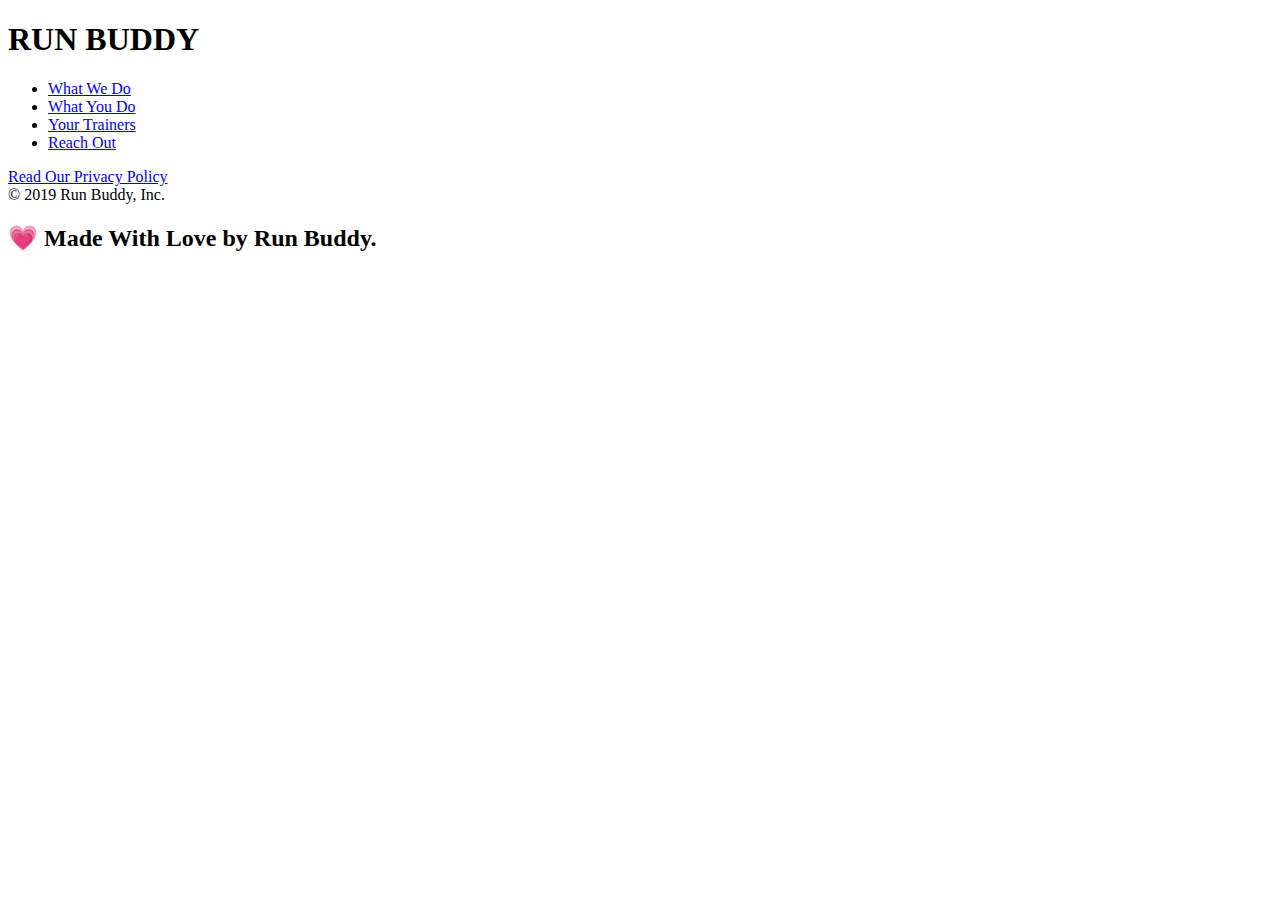
==== privacy-policy.html @ 0b8c3d54 "privacy" ====
<!DOCTYPE html>
<html lang="en">
<head>
    <meta charset="UTF-8" />
    <meta http-equiv="X-UA-Compatible" content="IE=edge">
    <meta name="viewport" content="width=device-width, initial-scale=1.0">
    <title>Privacy Policy - Run Buddy</title>
</head>
<header>
    <h1>
        <h1>RUN BUDDY</h1>
    <nav>

        <!--unordered list element-->
        <ul>
            <!--list item element-->
            <li>
                <!--anchor element-->
                <a href="./index.html#what-we-do">What We Do</a>
            </li>
            <li>
                <a href="./index.html#what-you-do">What You Do</a>
            </li>
            <li>
                <a href="./index.html#your-trainers">Your Trainers</a>
            </li>
            <li>
                <a href="./index.html#reach-out">Reach Out</a>
            </li>
        </ul>

    </nav>
</header>
<body>
    
</body>
<!--footer-->
<footer>
    <div>
        <a href="#">Read Our Privacy Policy</a><br />
        &copy; 2019 Run Buddy, Inc.
    </div>
    <h2>&#128151 Made With Love by Run Buddy.</h2>
</footer>
</html>
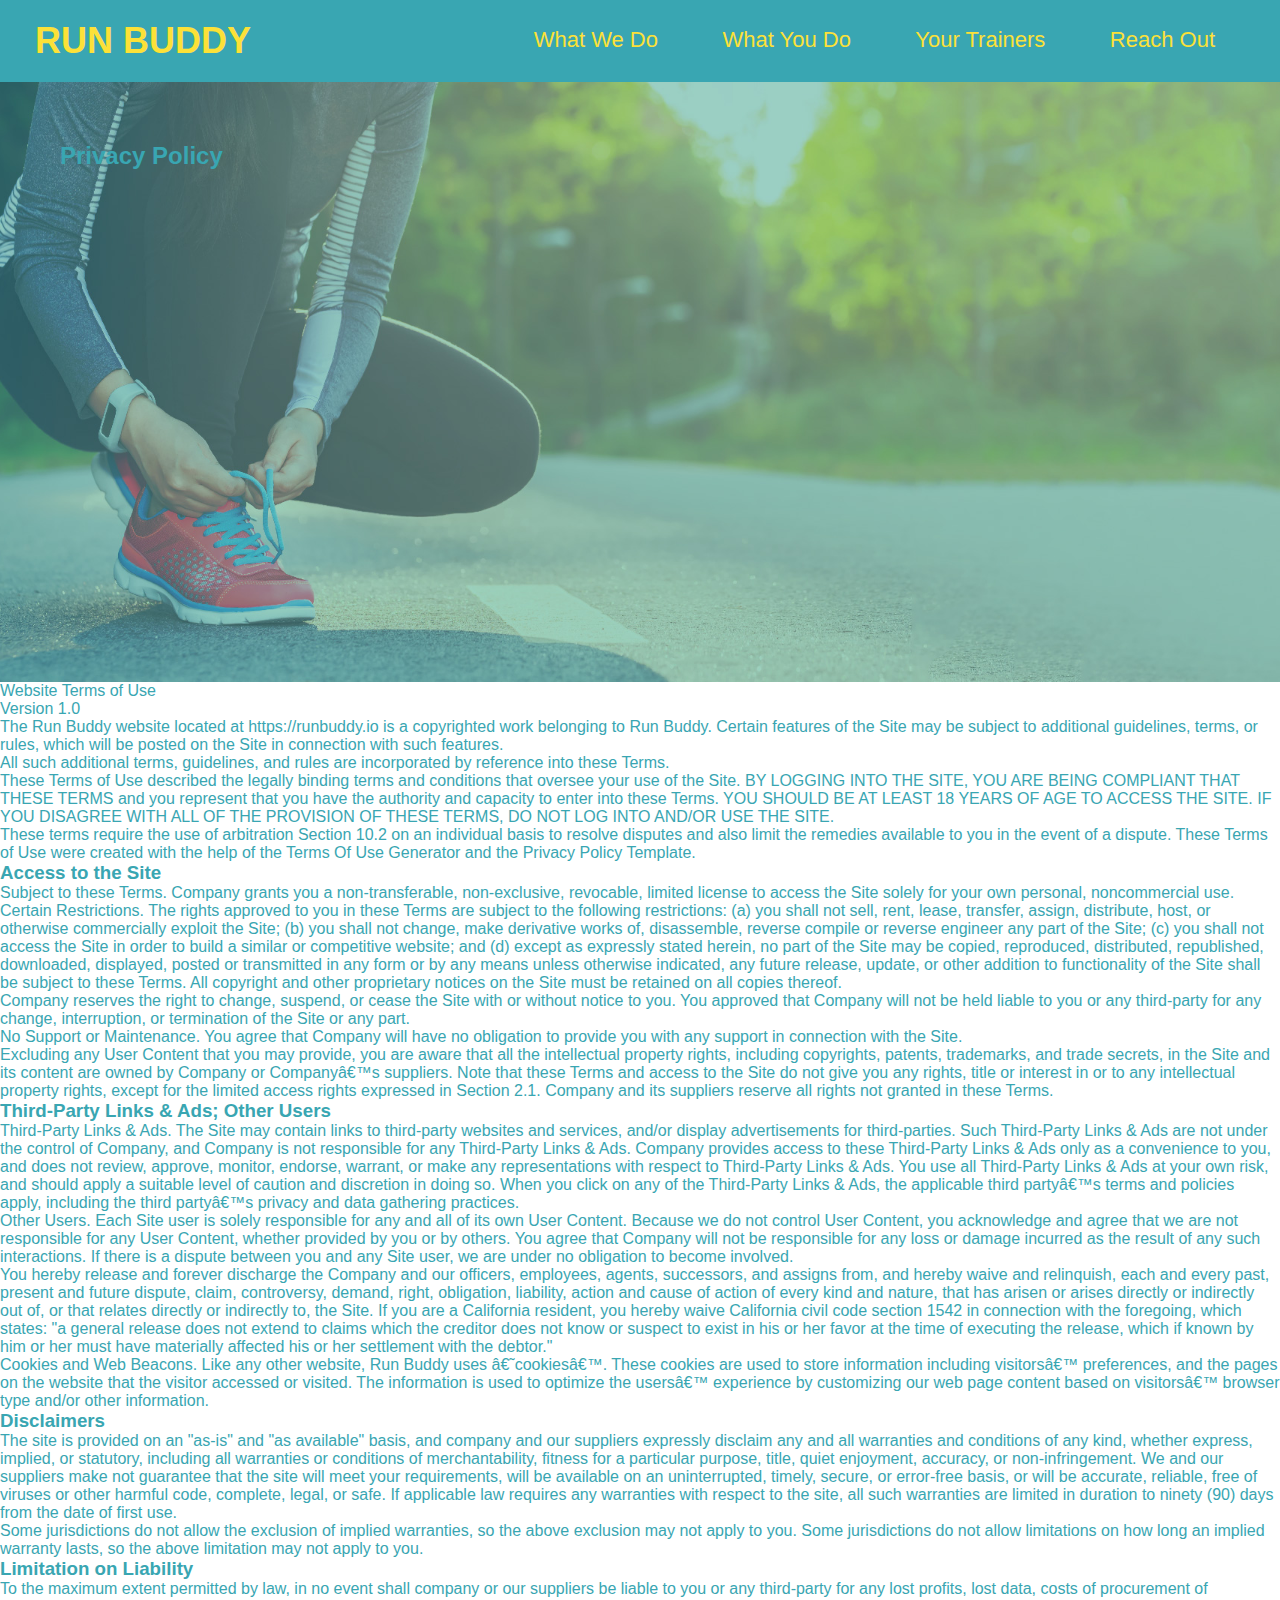
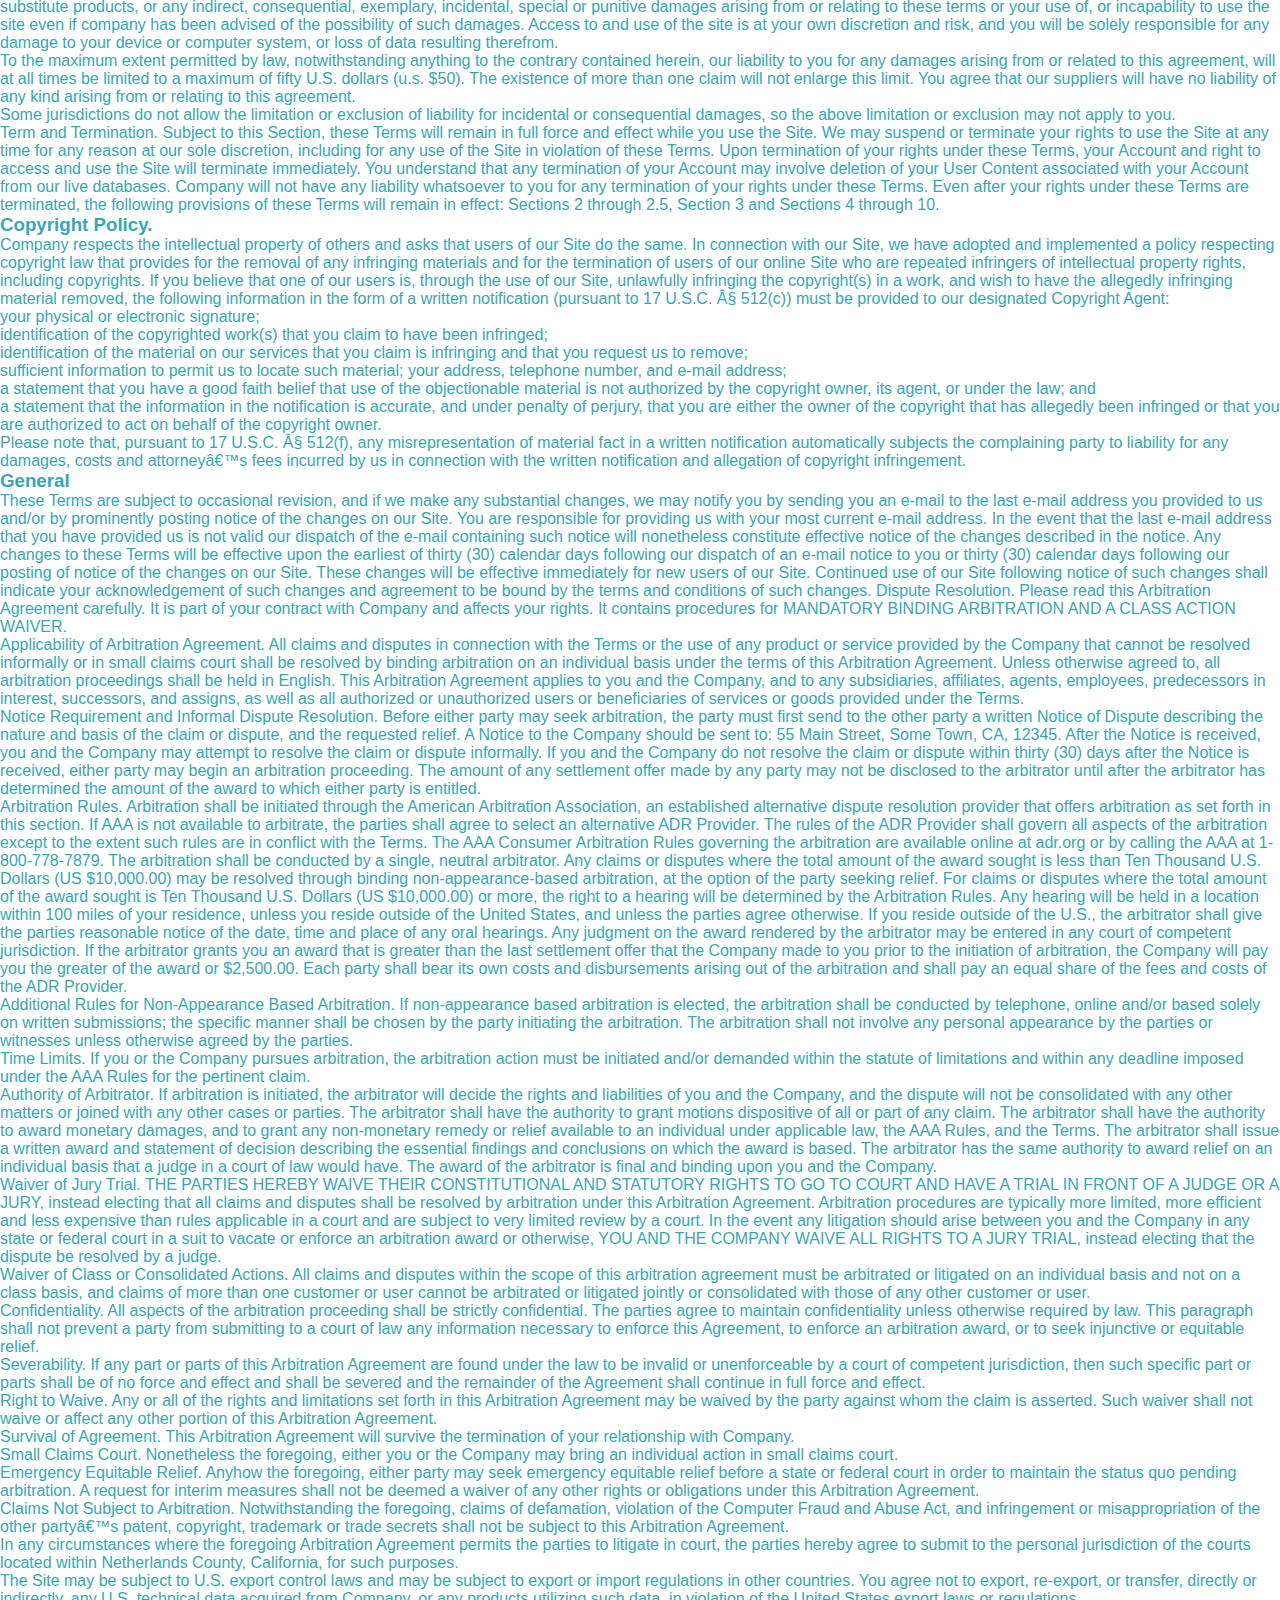
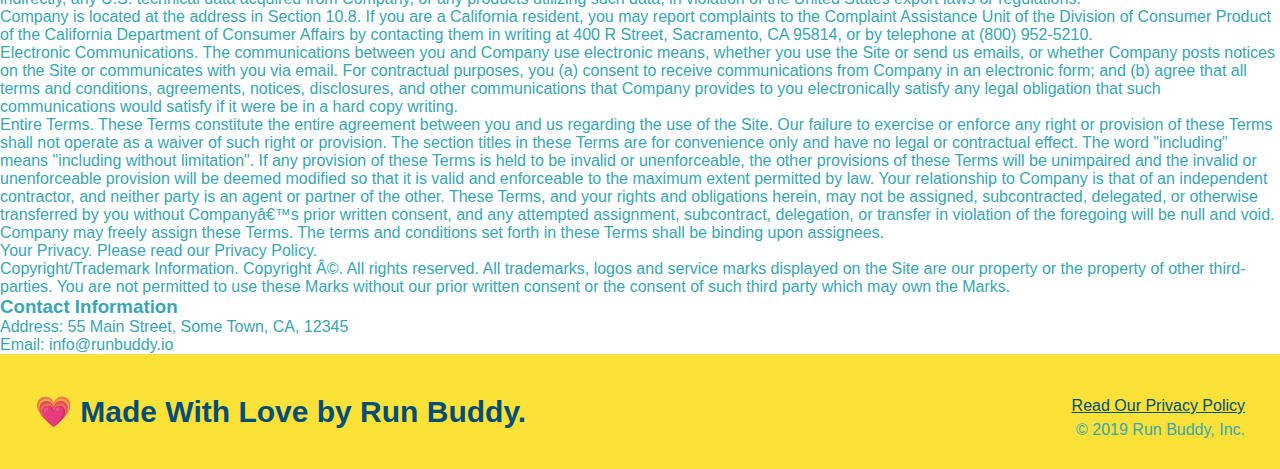
==== commit 4a1761fb: "added style to privacy" ====
--- a/privacy-policy.html
+++ b/privacy-policy.html
@@ -4,6 +4,7 @@
     <meta charset="UTF-8" />
     <meta http-equiv="X-UA-Compatible" content="IE=edge">
     <meta name="viewport" content="width=device-width, initial-scale=1.0">
+    <link rel="stylesheet" href="./assets/css/style.css" />
     <title>Privacy Policy - Run Buddy</title>
 </head>
 <header>
@@ -31,9 +32,432 @@
 
     </nav>
 </header>
-<body>
-    
-</body>
+<section class="hero">
+    <h2 class="secondary-page-title">
+        Privacy Policy 
+    </h2>
+</section>
+
+<artle>
+    <p>
+        Website Terms of Use
+      </p>
+
+      <p>
+        Version 1.0
+      </p>
+
+      <p>
+        The Run Buddy website located at https://runbuddy.io is a copyrighted work belonging to Run Buddy. Certain
+        features of the Site may be subject to additional guidelines, terms, or rules, which will be posted on the Site
+        in connection with such features.
+      </p>
+
+      <p>
+        All such additional terms, guidelines, and rules are incorporated by reference into these Terms.
+      </p>
+
+      <p>
+        These Terms of Use described the legally binding terms and conditions that oversee your use of the Site. BY
+        LOGGING INTO THE SITE, YOU ARE BEING COMPLIANT THAT THESE TERMS and you represent that you have the authority
+        and capacity to enter into these Terms. YOU SHOULD BE AT LEAST 18 YEARS OF AGE TO ACCESS THE SITE. IF YOU
+        DISAGREE WITH ALL OF THE PROVISION OF THESE TERMS, DO NOT LOG INTO AND/OR USE THE SITE.
+      </p>
+
+      <p>
+        These terms require the use of arbitration Section 10.2 on an individual basis to resolve disputes and also
+        limit the remedies available to you in the event of a dispute. These Terms of Use were created with the help of
+        the Terms Of Use Generator and the Privacy Policy Template.
+      </p>
+
+      <h3>
+        Access to the Site
+      </h3>
+
+      <p>
+        Subject to these Terms. Company grants you a non-transferable, non-exclusive, revocable, limited license to
+        access the Site solely for your own personal, noncommercial use.
+      </p>
+
+      <p>
+        Certain Restrictions. The rights approved to you in these Terms are subject to the following restrictions: (a)
+        you shall not sell, rent, lease, transfer, assign, distribute, host, or otherwise commercially exploit the Site;
+        (b) you shall not change, make derivative works of, disassemble, reverse compile or reverse engineer any part of
+        the Site; (c) you shall not access the Site in order to build a similar or competitive website; and (d) except
+        as expressly stated herein, no part of the Site may be copied, reproduced, distributed, republished, downloaded,
+        displayed, posted or transmitted in any form or by any means unless otherwise indicated, any future release,
+        update, or other addition to functionality of the Site shall be subject to these Terms. All copyright and other
+        proprietary notices on the Site must be retained on all copies thereof.
+      </p>
+
+      <p>
+        Company reserves the right to change, suspend, or cease the Site with or without notice to you. You approved
+        that Company will not be held liable to you or any third-party for any change, interruption, or termination of
+        the Site or any part.
+      </p>
+
+      <p>
+        No Support or Maintenance. You agree that Company will have no obligation to provide you with any support in
+        connection with the Site.
+      </p>
+
+      <p>
+        Excluding any User Content that you may provide, you are aware that all the intellectual property rights,
+        including copyrights, patents, trademarks, and trade secrets, in the Site and its content are owned by Company
+        or Companyâ€™s suppliers. Note that these Terms and access to the Site do not give you any rights, title or
+        interest in or to any intellectual property rights, except for the limited access rights expressed in Section
+        2.1. Company and its suppliers reserve all rights not granted in these Terms.
+      </p>
+
+      <h3>
+        Third-Party Links & Ads; Other Users
+      </h3>
+
+      <p>
+        Third-Party Links & Ads. The Site may contain links to third-party websites and services, and/or display
+        advertisements for third-parties. Such Third-Party Links & Ads are not under the control of Company, and Company
+        is not responsible for any Third-Party Links & Ads. Company provides access to these Third-Party Links & Ads
+        only as a convenience to you, and does not review, approve, monitor, endorse, warrant, or make any
+        representations with respect to Third-Party Links & Ads. You use all Third-Party Links & Ads at your own risk,
+        and should apply a suitable level of caution and discretion in doing so. When you click on any of the
+        Third-Party Links & Ads, the applicable third partyâ€™s terms and policies apply, including the third partyâ€™s
+        privacy and data gathering practices.
+      </p>
+
+      <p>
+        Other Users. Each Site user is solely responsible for any and all of its own User Content. Because we do not
+        control User Content, you acknowledge and agree that we are not responsible for any User Content, whether
+        provided by you or by others. You agree that Company will not be responsible for any loss or damage incurred as
+        the result of any such interactions. If there is a dispute between you and any Site user, we are under no
+        obligation to become involved.
+      </p>
+
+      <p>
+        You hereby release and forever discharge the Company and our officers, employees, agents, successors, and
+        assigns from, and hereby waive and relinquish, each and every past, present and future dispute, claim,
+        controversy, demand, right, obligation, liability, action and cause of action of every kind and nature, that has
+        arisen or arises directly or indirectly out of, or that relates directly or indirectly to, the Site. If you are
+        a California resident, you hereby waive California civil code section 1542 in connection with the foregoing,
+        which states: "a general release does not extend to claims which the creditor does not know or suspect to exist
+        in his or her favor at the time of executing the release, which if known by him or her must have materially
+        affected his or her settlement with the debtor."
+      </p>
+
+      <p>
+        Cookies and Web Beacons. Like any other website, Run Buddy uses â€˜cookiesâ€™. These cookies are used to store
+        information including visitorsâ€™ preferences, and the pages on the website that the visitor accessed or visited.
+        The information is used to optimize the usersâ€™ experience by customizing our web page content based on visitorsâ€™
+        browser type and/or other information.
+      </p>
+
+      <h3>
+        Disclaimers
+      </h3>
+
+      <p>
+        The site is provided on an "as-is" and "as available" basis, and company and our suppliers expressly disclaim
+        any and all warranties and conditions of any kind, whether express, implied, or statutory, including all
+        warranties or conditions of merchantability, fitness for a particular purpose, title, quiet enjoyment, accuracy,
+        or non-infringement. We and our suppliers make not guarantee that the site will meet your requirements, will be
+        available on an uninterrupted, timely, secure, or error-free basis, or will be accurate, reliable, free of
+        viruses or other harmful code, complete, legal, or safe. If applicable law requires any warranties with respect
+        to the site, all such warranties are limited in duration to ninety (90) days from the date of first use.
+      </p>
+
+      <p>
+        Some jurisdictions do not allow the exclusion of implied warranties, so the above exclusion may not apply to
+        you. Some jurisdictions do not allow limitations on how long an implied warranty lasts, so the above limitation
+        may not apply to you.
+      </p>
+
+      <h3>
+        Limitation on Liability
+      </h3>
+
+      <p>
+        To the maximum extent permitted by law, in no event shall company or our suppliers be liable to you or any
+        third-party for any lost profits, lost data, costs of procurement of substitute products, or any indirect,
+        consequential, exemplary, incidental, special or punitive damages arising from or relating to these terms or
+        your use of, or incapability to use the site even if company has been advised of the possibility of such
+        damages. Access to and use of the site is at your own discretion and risk, and you will be solely responsible
+        for any damage to your device or computer system, or loss of data resulting therefrom.
+      </p>
+
+      <p>
+        To the maximum extent permitted by law, notwithstanding anything to the contrary contained herein, our liability
+        to you for any damages arising from or related to this agreement, will at all times be limited to a maximum of
+        fifty U.S. dollars (u.s. $50). The existence of more than one claim will not enlarge this limit. You agree that
+        our suppliers will have no liability of any kind arising from or relating to this agreement.
+      </p>
+
+      <p>
+        Some jurisdictions do not allow the limitation or exclusion of liability for incidental or consequential
+        damages, so the above limitation or exclusion may not apply to you.
+      </p>
+
+      <p>
+        Term and Termination. Subject to this Section, these Terms will remain in full force and effect while you use
+        the Site. We may suspend or terminate your rights to use the Site at any time for any reason at our sole
+        discretion, including for any use of the Site in violation of these Terms. Upon termination of your rights under
+        these Terms, your Account and right to access and use the Site will terminate immediately. You understand that
+        any termination of your Account may involve deletion of your User Content associated with your Account from our
+        live databases. Company will not have any liability whatsoever to you for any termination of your rights under
+        these Terms. Even after your rights under these Terms are terminated, the following provisions of these Terms
+        will remain in effect: Sections 2 through 2.5, Section 3 and Sections 4 through 10.
+      </p>
+
+      <h3>
+        Copyright Policy.
+      </h3>
+
+      <p>
+        Company respects the intellectual property of others and asks that users of our Site do the same. In connection
+        with our Site, we have adopted and implemented a policy respecting copyright law that provides for the removal
+        of any infringing materials and for the termination of users of our online Site who are repeated infringers of
+        intellectual property rights, including copyrights. If you believe that one of our users is, through the use of
+        our Site, unlawfully infringing the copyright(s) in a work, and wish to have the allegedly infringing material
+        removed, the following information in the form of a written notification (pursuant to 17 U.S.C. Â§ 512(c)) must
+        be provided to our designated Copyright Agent:
+      </p>
+
+      <ul>
+        <li>
+          your physical or electronic signature;
+        </li>
+        <li>
+          identification of the copyrighted work(s) that you claim to have been infringed;
+        </li>
+        <li>
+          identification of the material on our services that you claim is infringing and that you request us to remove;
+        </li>
+        <li>
+          sufficient information to permit us to locate such material; your address, telephone number, and e-mail
+          address;
+        </li>
+        <li>
+          a statement that you have a good faith belief that use of the objectionable material is not authorized by the
+          copyright owner, its agent, or under the law; and
+        </li>
+        <li>
+          a statement that the information in the notification is accurate, and under penalty of perjury, that you are
+          either the owner of the copyright that has allegedly been infringed or that you are authorized to act on
+          behalf of the copyright owner.
+        </li>
+      </ul>
+
+      <p>
+        Please note that, pursuant to 17 U.S.C. Â§ 512(f), any misrepresentation of material fact in a written
+        notification automatically subjects the complaining party to liability for any damages, costs and attorneyâ€™s
+        fees incurred by us in connection with the written notification and allegation of copyright infringement.
+      </p>
+
+      <h3>
+        General
+      </h3>
+
+      <p>
+        These Terms are subject to occasional revision, and if we make any substantial changes, we may notify you by
+        sending you an e-mail to the last e-mail address you provided to us and/or by prominently posting notice of the
+        changes on our Site. You are responsible for providing us with your most current e-mail address. In the event
+        that the last e-mail address that you have provided us is not valid our dispatch of the e-mail containing such
+        notice will nonetheless constitute effective notice of the changes described in the notice. Any changes to these
+        Terms will be effective upon the earliest of thirty (30) calendar days following our dispatch of an e-mail
+        notice to you or thirty (30) calendar days following our posting of notice of the changes on our Site. These
+        changes will be effective immediately for new users of our Site. Continued use of our Site following notice of
+        such changes shall indicate your acknowledgement of such changes and agreement to be bound by the terms and
+        conditions of such changes. Dispute Resolution. Please read this Arbitration Agreement carefully. It is part of
+        your contract with Company and affects your rights. It contains procedures for MANDATORY BINDING ARBITRATION AND
+        A CLASS ACTION WAIVER.
+      </p>
+
+      <p>
+        Applicability of Arbitration Agreement. All claims and disputes in connection with the Terms or the use of any
+        product or service provided by the Company that cannot be resolved informally or in small claims court shall be
+        resolved by binding arbitration on an individual basis under the terms of this Arbitration Agreement. Unless
+        otherwise agreed to, all arbitration proceedings shall be held in English. This Arbitration Agreement applies to
+        you and the Company, and to any subsidiaries, affiliates, agents, employees, predecessors in interest,
+        successors, and assigns, as well as all authorized or unauthorized users or beneficiaries of services or goods
+        provided under the Terms.
+      </p>
+
+      <p>
+        Notice Requirement and Informal Dispute Resolution. Before either party may seek arbitration, the party must
+        first send to the other party a written Notice of Dispute describing the nature and basis of the claim or
+        dispute, and the requested relief. A Notice to the Company should be sent to: 55 Main Street, Some Town, CA,
+        12345. After the Notice is received, you and the Company may attempt to resolve the claim or dispute informally.
+        If you and the Company do not resolve the claim or dispute within thirty (30) days after the Notice is received,
+        either party may begin an arbitration proceeding. The amount of any settlement offer made by any party may not
+        be disclosed to the arbitrator until after the arbitrator has determined the amount of the award to which either
+        party is entitled.
+      </p>
+
+      <p>
+        Arbitration Rules. Arbitration shall be initiated through the American Arbitration Association, an established
+        alternative dispute resolution provider that offers arbitration as set forth in this section. If AAA is not
+        available to arbitrate, the parties shall agree to select an alternative ADR Provider. The rules of the ADR
+        Provider shall govern all aspects of the arbitration except to the extent such rules are in conflict with the
+        Terms. The AAA Consumer Arbitration Rules governing the arbitration are available online at adr.org or by
+        calling the AAA at 1-800-778-7879. The arbitration shall be conducted by a single, neutral arbitrator. Any
+        claims or disputes where the total amount of the award sought is less than Ten Thousand U.S. Dollars (US
+        $10,000.00) may be resolved through binding non-appearance-based arbitration, at the option of the party seeking
+        relief. For claims or disputes where the total amount of the award sought is Ten Thousand U.S. Dollars (US
+        $10,000.00) or more, the right to a hearing will be determined by the Arbitration Rules. Any hearing will be
+        held in a location within 100 miles of your residence, unless you reside outside of the United States, and
+        unless the parties agree otherwise. If you reside outside of the U.S., the arbitrator shall give the parties
+        reasonable notice of the date, time and place of any oral hearings. Any judgment on the award rendered by the
+        arbitrator may be entered in any court of competent jurisdiction. If the arbitrator grants you an award that is
+        greater than the last settlement offer that the Company made to you prior to the initiation of arbitration, the
+        Company will pay you the greater of the award or $2,500.00. Each party shall bear its own costs and
+        disbursements arising out of the arbitration and shall pay an equal share of the fees and costs of the ADR
+        Provider.
+      </p>
+
+      <p>
+        Additional Rules for Non-Appearance Based Arbitration. If non-appearance based arbitration is elected, the
+        arbitration shall be conducted by telephone, online and/or based solely on written submissions; the specific
+        manner shall be chosen by the party initiating the arbitration. The arbitration shall not involve any personal
+        appearance by the parties or witnesses unless otherwise agreed by the parties.
+      </p>
+
+      <p>
+        Time Limits. If you or the Company pursues arbitration, the arbitration action must be initiated and/or demanded
+        within the statute of limitations and within any deadline imposed under the AAA Rules for the pertinent claim.
+      </p>
+
+      <p>
+        Authority of Arbitrator. If arbitration is initiated, the arbitrator will decide the rights and liabilities of
+        you and the Company, and the dispute will not be consolidated with any other matters or joined with any other
+        cases or parties. The arbitrator shall have the authority to grant motions dispositive of all or part of any
+        claim. The arbitrator shall have the authority to award monetary damages, and to grant any non-monetary remedy
+        or relief available to an individual under applicable law, the AAA Rules, and the Terms. The arbitrator shall
+        issue a written award and statement of decision describing the essential findings and conclusions on which the
+        award is based. The arbitrator has the same authority to award relief on an individual basis that a judge in a
+        court of law would have. The award of the arbitrator is final and binding upon you and the Company.
+      </p>
+
+      <p>
+        Waiver of Jury Trial. THE PARTIES HEREBY WAIVE THEIR CONSTITUTIONAL AND STATUTORY RIGHTS TO GO TO COURT AND HAVE
+        A TRIAL IN FRONT OF A JUDGE OR A JURY, instead electing that all claims and disputes shall be resolved by
+        arbitration under this Arbitration Agreement. Arbitration procedures are typically more limited, more efficient
+        and less expensive than rules applicable in a court and are subject to very limited review by a court. In the
+        event any litigation should arise between you and the Company in any state or federal court in a suit to vacate
+        or enforce an arbitration award or otherwise, YOU AND THE COMPANY WAIVE ALL RIGHTS TO A JURY TRIAL, instead
+        electing that the dispute be resolved by a judge.
+      </p>
+
+      <p>
+        Waiver of Class or Consolidated Actions. All claims and disputes within the scope of this arbitration agreement
+        must be arbitrated or litigated on an individual basis and not on a class basis, and claims of more than one
+        customer or user cannot be arbitrated or litigated jointly or consolidated with those of any other customer or
+        user.
+      </p>
+
+      <p>
+        Confidentiality. All aspects of the arbitration proceeding shall be strictly confidential. The parties agree to
+        maintain confidentiality unless otherwise required by law. This paragraph shall not prevent a party from
+        submitting to a court of law any information necessary to enforce this Agreement, to enforce an arbitration
+        award, or to seek injunctive or equitable relief.
+      </p>
+
+      <p>
+        Severability. If any part or parts of this Arbitration Agreement are found under the law to be invalid or
+        unenforceable by a court of competent jurisdiction, then such specific part or parts shall be of no force and
+        effect and shall be severed and the remainder of the Agreement shall continue in full force and effect.
+      </p>
+
+      <p>
+        Right to Waive. Any or all of the rights and limitations set forth in this Arbitration Agreement may be waived
+        by the party against whom the claim is asserted. Such waiver shall not waive or affect any other portion of this
+        Arbitration Agreement.
+      </p>
+
+      <p>
+        Survival of Agreement. This Arbitration Agreement will survive the termination of your relationship with
+        Company.
+      </p>
+
+      <p>
+        Small Claims Court. Nonetheless the foregoing, either you or the Company may bring an individual action in small
+        claims court.
+      </p>
+
+      <p>
+        Emergency Equitable Relief. Anyhow the foregoing, either party may seek emergency equitable relief before a
+        state or federal court in order to maintain the status quo pending arbitration. A request for interim measures
+        shall not be deemed a waiver of any other rights or obligations under this Arbitration Agreement.
+      </p>
+
+      <p>
+        Claims Not Subject to Arbitration. Notwithstanding the foregoing, claims of defamation, violation of the
+        Computer Fraud and Abuse Act, and infringement or misappropriation of the other partyâ€™s patent, copyright,
+        trademark or trade secrets shall not be subject to this Arbitration Agreement.
+      </p>
+
+      <p>
+        In any circumstances where the foregoing Arbitration Agreement permits the parties to litigate in court, the
+        parties hereby agree to submit to the personal jurisdiction of the courts located within Netherlands County,
+        California, for such purposes.
+      </p>
+
+      <p>
+        The Site may be subject to U.S. export control laws and may be subject to export or import regulations in other
+        countries. You agree not to export, re-export, or transfer, directly or indirectly, any U.S. technical data
+        acquired from Company, or any products utilizing such data, in violation of the United States export laws or
+        regulations.
+      </p>
+
+      <p>
+        Company is located at the address in Section 10.8. If you are a California resident, you may report complaints
+        to the Complaint Assistance Unit of the Division of Consumer Product of the California Department of Consumer
+        Affairs by contacting them in writing at 400 R Street, Sacramento, CA 95814, or by telephone at (800) 952-5210.
+      </p>
+
+      <p>
+        Electronic Communications. The communications between you and Company use electronic means, whether you use the
+        Site or send us emails, or whether Company posts notices on the Site or communicates with you via email. For
+        contractual purposes, you (a) consent to receive communications from Company in an electronic form; and (b)
+        agree that all terms and conditions, agreements, notices, disclosures, and other communications that Company
+        provides to you electronically satisfy any legal obligation that such communications would satisfy if it were be
+        in a hard copy writing.
+      </p>
+
+      <p>
+        Entire Terms. These Terms constitute the entire agreement between you and us regarding the use of the Site. Our
+        failure to exercise or enforce any right or provision of these Terms shall not operate as a waiver of such right
+        or provision. The section titles in these Terms are for convenience only and have no legal or contractual
+        effect. The word "including" means "including without limitation". If any provision of these Terms is held to be
+        invalid or unenforceable, the other provisions of these Terms will be unimpaired and the invalid or
+        unenforceable provision will be deemed modified so that it is valid and enforceable to the maximum extent
+        permitted by law. Your relationship to Company is that of an independent contractor, and neither party is an
+        agent or partner of the other. These Terms, and your rights and obligations herein, may not be assigned,
+        subcontracted, delegated, or otherwise transferred by you without Companyâ€™s prior written consent, and any
+        attempted assignment, subcontract, delegation, or transfer in violation of the foregoing will be null and void.
+        Company may freely assign these Terms. The terms and conditions set forth in these Terms shall be binding upon
+        assignees.
+      </p>
+
+      <p>
+        Your Privacy. Please read our Privacy Policy.
+      </p>
+
+      <p>
+        Copyright/Trademark Information. Copyright Â©. All rights reserved. All trademarks, logos and service marks
+        displayed on the Site are our property or the property of other third-parties. You are not permitted to use
+        these Marks without our prior written consent or the consent of such third party which may own the Marks.
+      </p>
+
+      <h3>
+        Contact Information
+      </h3>
+
+      <p>
+        Address: 55 Main Street, Some Town, CA, 12345
+      </p>
+
+      <p>
+        Email: info@runbuddy.io
+      </p>
+</artle>
 <!--footer-->
 <footer>
     <div>
--- a/assets/css/style.css
+++ b/assets/css/style.css
@@ -0,0 +1,326 @@
+* {
+    margin: 0;
+    padding: 0;
+    box-sizing: border-box;
+}
+
+body {
+    /* font color for the webpage */
+    font-family: Helvetica, Arial, sans-serif;
+    color: #39a6b2;
+}
+
+/*applying style to the header */
+header {
+    padding: 20px 35px;
+    background-color: #39a6b2;
+}
+
+/*font style/color for header */
+header h1 {
+    font-weight: bold;
+    font-size: 36px;
+    color: #fce138;
+    margin: 0;
+    display: inline;
+}
+
+/*url color */
+header a {
+    text-decoration: none;
+    color: #fce138;
+}
+
+/* styling header nav */
+header nav {
+    float: right;
+    margin: 7px 0;
+}
+
+header nav ul li {
+    display: inline; 
+}
+
+header nav ul li a {
+    margin: 0 30px;
+    font-weight: lighter;
+    font-size: 22px;
+}
+/* footer color */
+footer {
+    background: #fce138;
+    width: 100%;
+    padding: 40px 35px;
+}
+
+/* "made with love by run buddy" font in footer */
+footer h2 {
+    display: inline;
+    color: #024e76;
+    font-size: 30px;
+    margin: 0;
+}
+
+/* footer text alignment */
+footer div {
+    float: right;
+    line-height: 1.5;
+    text-align: right;
+}
+
+/* footer color */
+footer a {
+    color: #024e76;
+}
+
+/*Hero Style Start */
+.hero {
+    background-image: url("../images/hero-bg.jpg");
+    padding: 60px;
+    height: 600px;
+    background-size: cover;
+    background-position: center;
+    position: relative;
+}
+
+.hero-form{
+    background-color: #fce138;
+    padding: 20px;
+    width: 500px;
+    color: #024e76;
+    border: 3px solid #024e76;
+    position: absolute;
+    bottom: 120px;
+    right: 140px;
+}
+
+.hero-form p {
+    margin: 5px 0 15px 0;
+}
+
+.hero-form h3 {
+    font-size: 24px;
+    margin: 0;
+}
+
+.form-input {
+    border: 1px solid #024e76;
+    display: block;
+    padding: 7px 15px;
+    font-size: 16px;
+    color: #024e76;
+    width: 100%;
+    margin-bottom: 15px;
+}
+
+.hero-form {
+    margin: 0 5px;
+}
+
+.hero-form button {
+    color: #fce138;
+    background-color: #024e76;
+    border: none;
+    padding: 10px 20px;
+    font-size: 16px;
+}
+
+.intro {
+    text-align: center;
+}
+
+.intro h2 {
+    font-size: 55px;
+    color: #024e76;
+    margin-bottom: 35px;
+    padding: 0 100px 20px 100px;
+    border-bottom: 3px solid;
+    border-color: #fce138;
+}
+
+.intro h2 {
+    /*add this alongside your declarations */
+    display: inline-block;
+}
+
+.intro p {
+    line-height: 1.7;
+    color: #39a6b2;
+    width: 80%;
+    font-size: 20px;
+}
+
+.intro p {
+    margin: 0 auto;
+}
+
+.steps {
+    text-align: center;
+    background: #fce138;
+}
+
+.steps h2 {
+    display: inline-block;
+}
+
+.steps h2 {
+    font-size: 55px;
+    color: #024e76;
+    margin-bottom: 35px;
+    padding: 0 100px 20px 100px;
+    border-bottom: 3px solid; 
+    border-color: #39a6b2;
+}
+
+.section-title {
+    font-size: 55px;
+    color: #024e76;
+    margin-bottom: 35px;
+    padding: 0 100px 20px 100px;
+    border-bottom: 3px 0;
+    display: inline-block 
+}
+
+.primary-border {
+    border-color: #fce138;
+} 
+
+.secondary-border {
+    border-color: #39a6b2;
+}
+
+.steps div {
+    margin-bottom: 80px;
+}
+
+.steps img {
+    width: 15%;
+    margin: 10px 0;
+}
+
+.steps h3 {
+    color: #024e76;
+    font-size: 46px;
+    margin-top: 10px;
+}
+
+.steps p {
+    color: #39a6b2;
+    font-size: 23px;
+}
+
+.steps span {
+    font-size: 38px;
+}
+
+.trainers {
+    text-align: center;
+}
+
+.trainer {
+    width: 900px;
+    margin: 0 auto 30px auto;
+    background: #024e76;
+    color: #fce138;
+    overflow: auto;
+}
+
+.trainer img {
+    width: 35%;
+    float: left;
+}
+
+.trainer-bio {
+    padding: 35px;
+    float: left;
+    width: 65%;
+}
+
+.text left {
+    text-align: left;
+}
+
+.text right {
+    text-align: right;
+}
+
+.trainer-bio h3 {
+    font-size: 32px;
+    margin-bottom: 8px;
+}
+
+.trainer-bio h4 {
+    font-weight: lighter;
+    font-size: 26px;
+    margin-bottom: 25px;
+}
+
+.trainer-bio p {
+    font-size: 17px;
+    line-height: 1.3;
+}
+
+.trainer img {
+    float: left;
+}
+
+.trainer p {
+    float: right;
+}
+
+.trainer-2 img {
+    float: right;
+}
+
+.trainer-2 p {
+    float: left;
+}
+
+.section-title {
+    font-size: 55px;
+    display: inline-block;
+    padding: 0 100px 20px 100px;
+    border-bottom: 3px solid;
+    margin-bottom: 35px;
+    color: #024e76;
+}
+
+.contact {
+    text-align: center;
+    background: #024e76;
+}
+
+.contact h2 {
+    color: #fce138;
+}
+
+.contact-info iframe {
+    width: 400px;
+    height: 400px;
+}
+
+.contact-info div {
+    width: 410px;
+    display: inline-block;
+    vertical-align: top;
+    text-align: left;
+    margin: 30px 0 0 60px;
+    color: white;
+}
+
+.contact-info h3 {
+    color: #fce138;
+    font-size: 32px;
+}
+
+.contact-info p, .contact-info address {
+    margin: 20px 0;
+    line-height: 1.5;
+    font-size: 18px;
+    font-style: normal; 
+    color: white;
+}
+
+.contact-info a {
+    color: #fce138;
+}
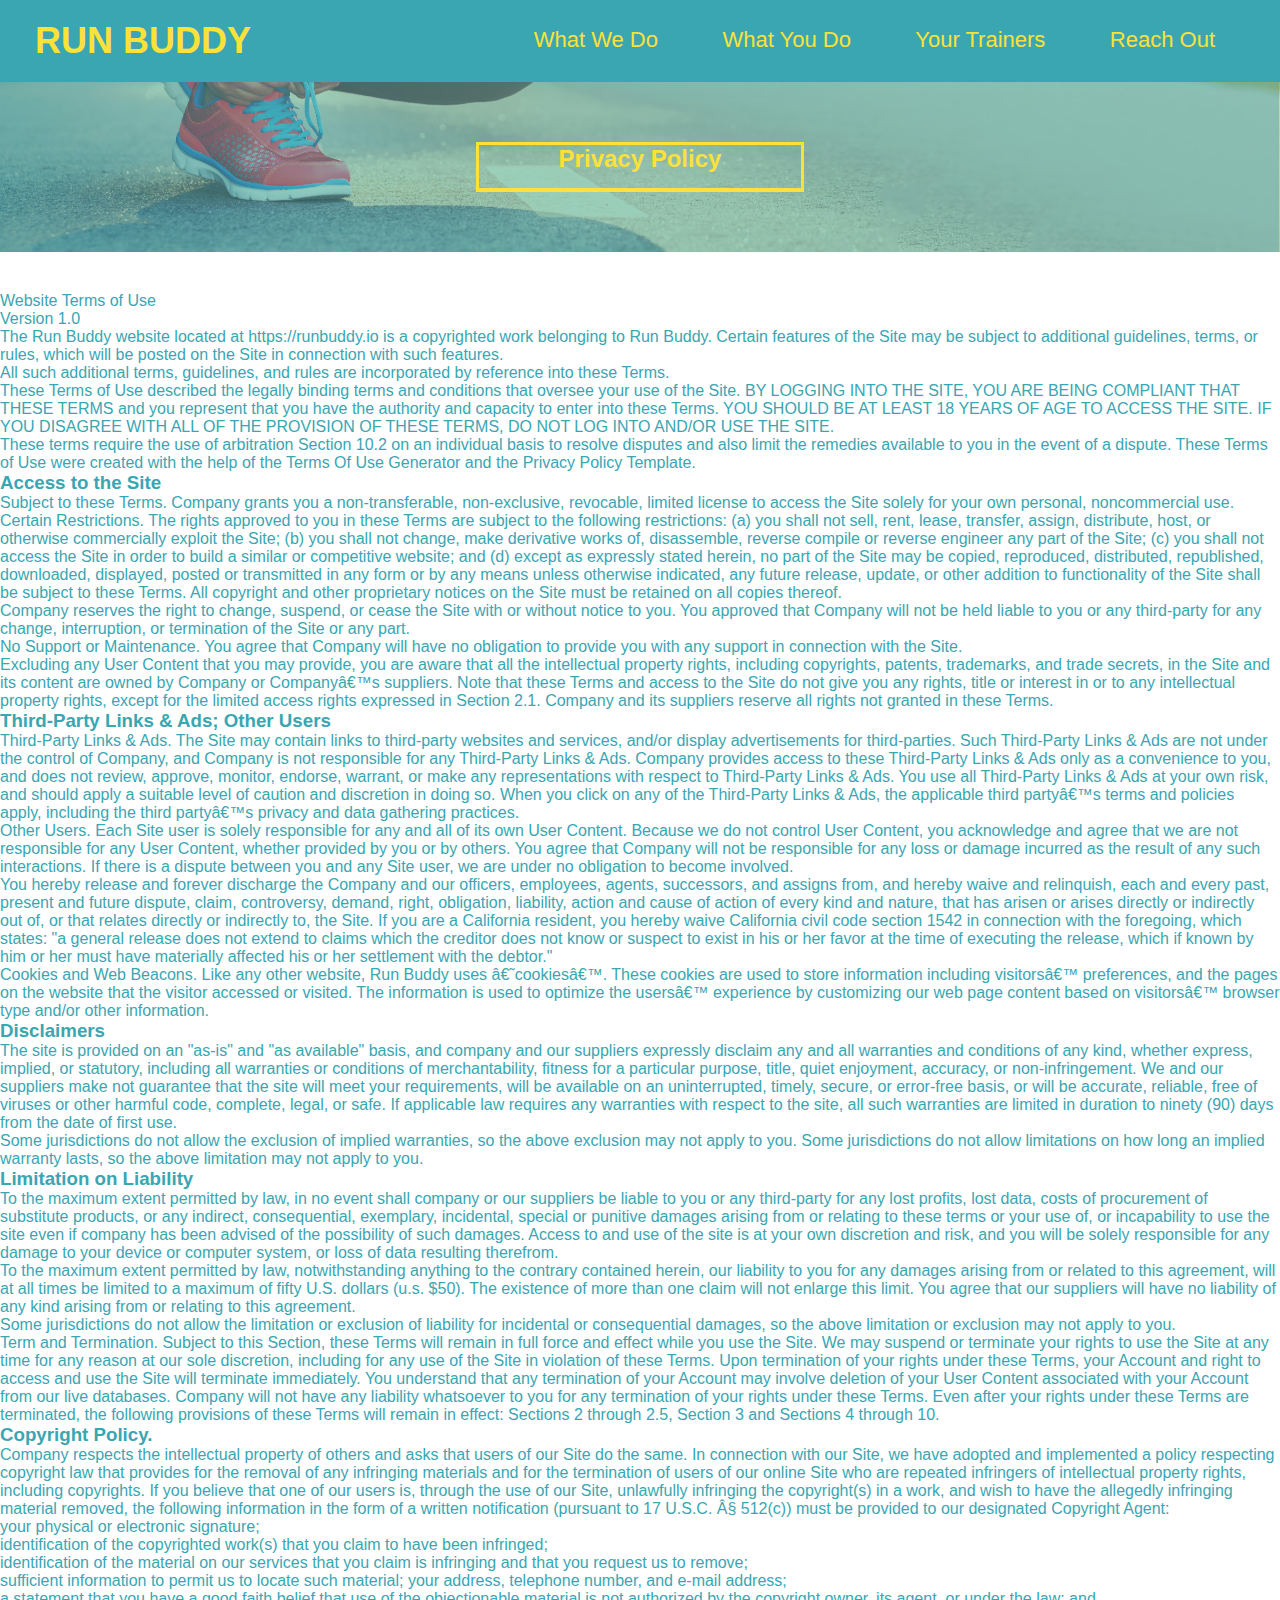
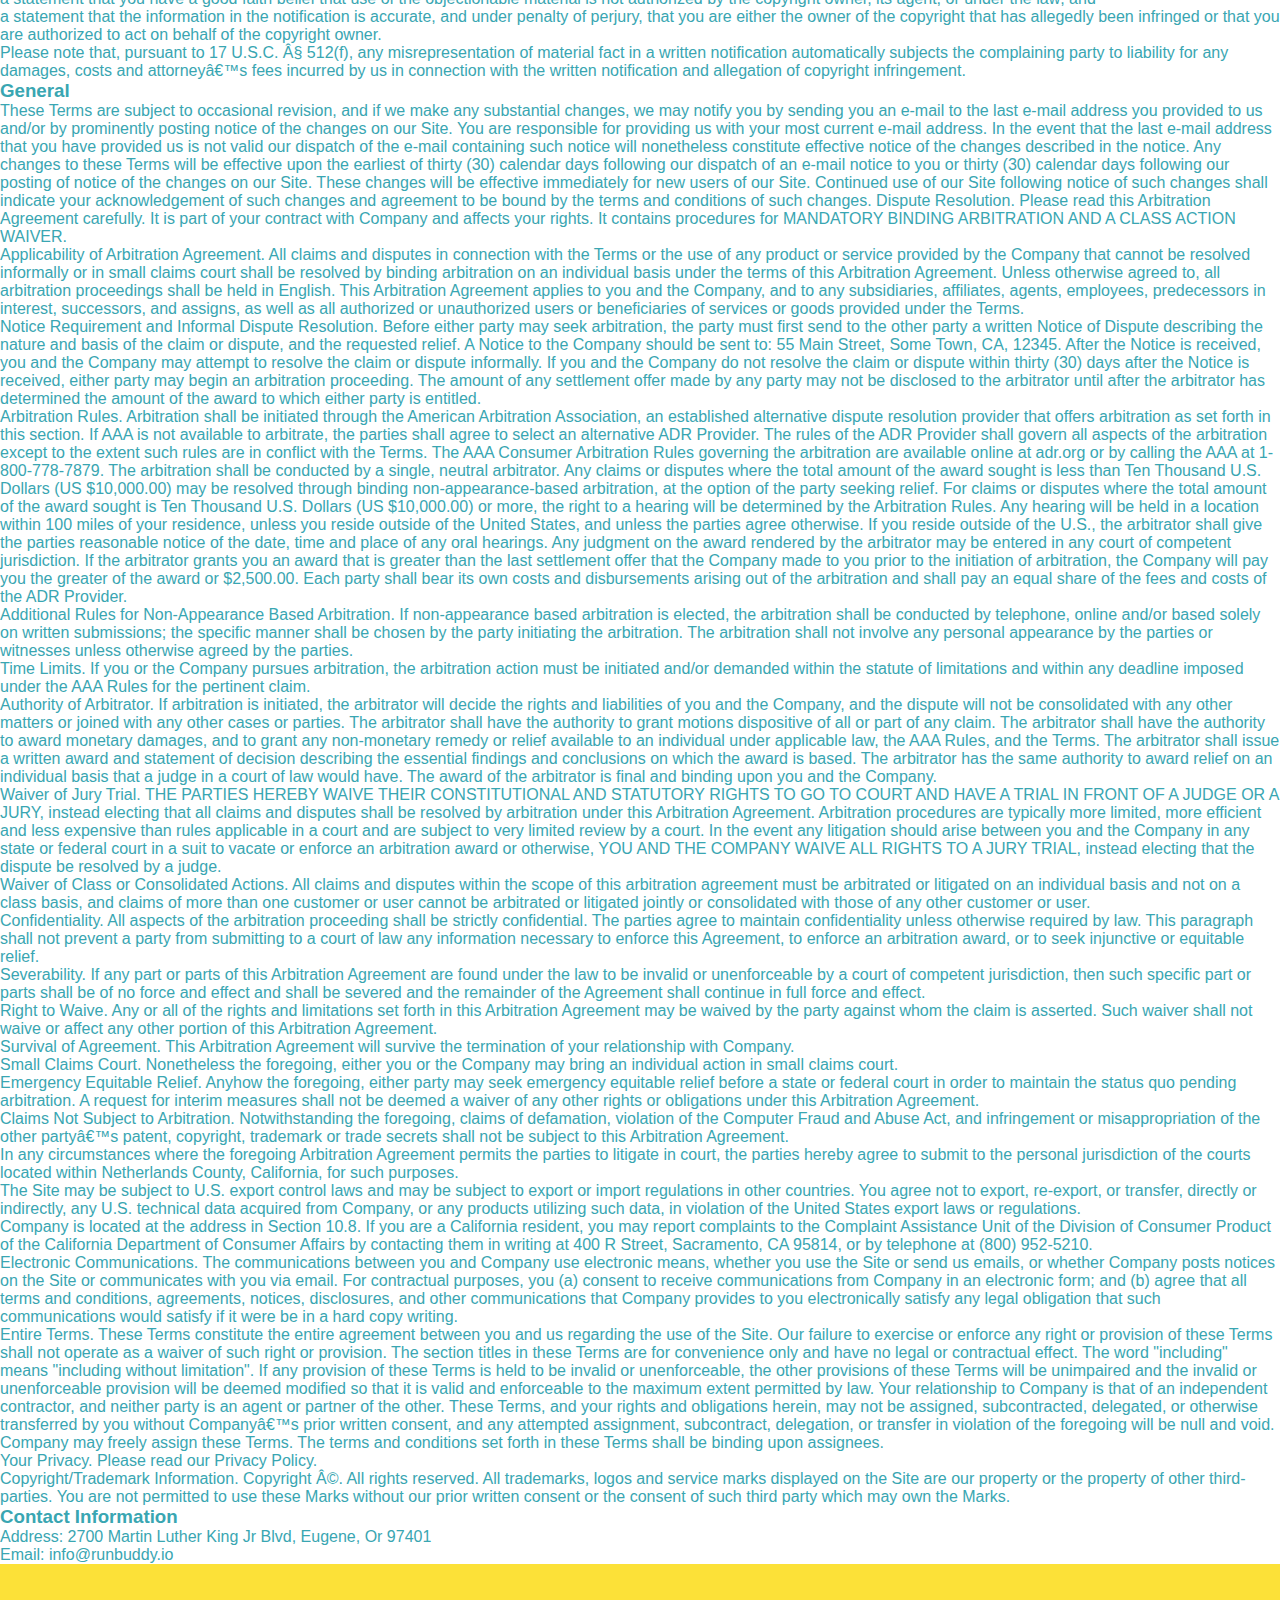
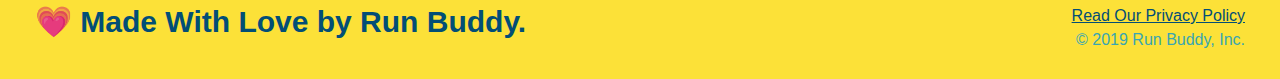
==== commit afe00af8: "added some style to privacy title" ====
--- a/privacy-policy.html
+++ b/privacy-policy.html
@@ -5,6 +5,7 @@
     <meta http-equiv="X-UA-Compatible" content="IE=edge">
     <meta name="viewport" content="width=device-width, initial-scale=1.0">
     <link rel="stylesheet" href="./assets/css/style.css" />
+    <link rel="stylesheet" href="./assets/css/secondary-style.css" />
     <title>Privacy Policy - Run Buddy</title>
 </head>
 <header>
@@ -33,7 +34,7 @@
     </nav>
 </header>
 <section class="hero">
-    <h2 class="secondary-page-title">
+    <h2 class="page-title">
         Privacy Policy 
     </h2>
 </section>
@@ -451,7 +452,7 @@
       </h3>
 
       <p>
-        Address: 55 Main Street, Some Town, CA, 12345
+        Address: 2700 Martin Luther King Jr Blvd, Eugene, Or 97401
       </p>
 
       <p>
--- a/assets/css/secondary-style.css
+++ b/assets/css/secondary-style.css
@@ -0,0 +1,22 @@
+.hero { 
+    background-position: bottom;
+    height: auto;
+    text-align: center;
+    margin-bottom: 40px;
+}
+
+.page-title {
+    color: #fce138;
+    display: inline-block;
+    border-bottom: 4px;
+    border-style: solid;
+    border-color: #fce138;
+    padding-top: 0;
+    padding-right: 80px;
+    padding-bottom: 15px;
+    padding-left: 80px;
+    
+}
+
+
+
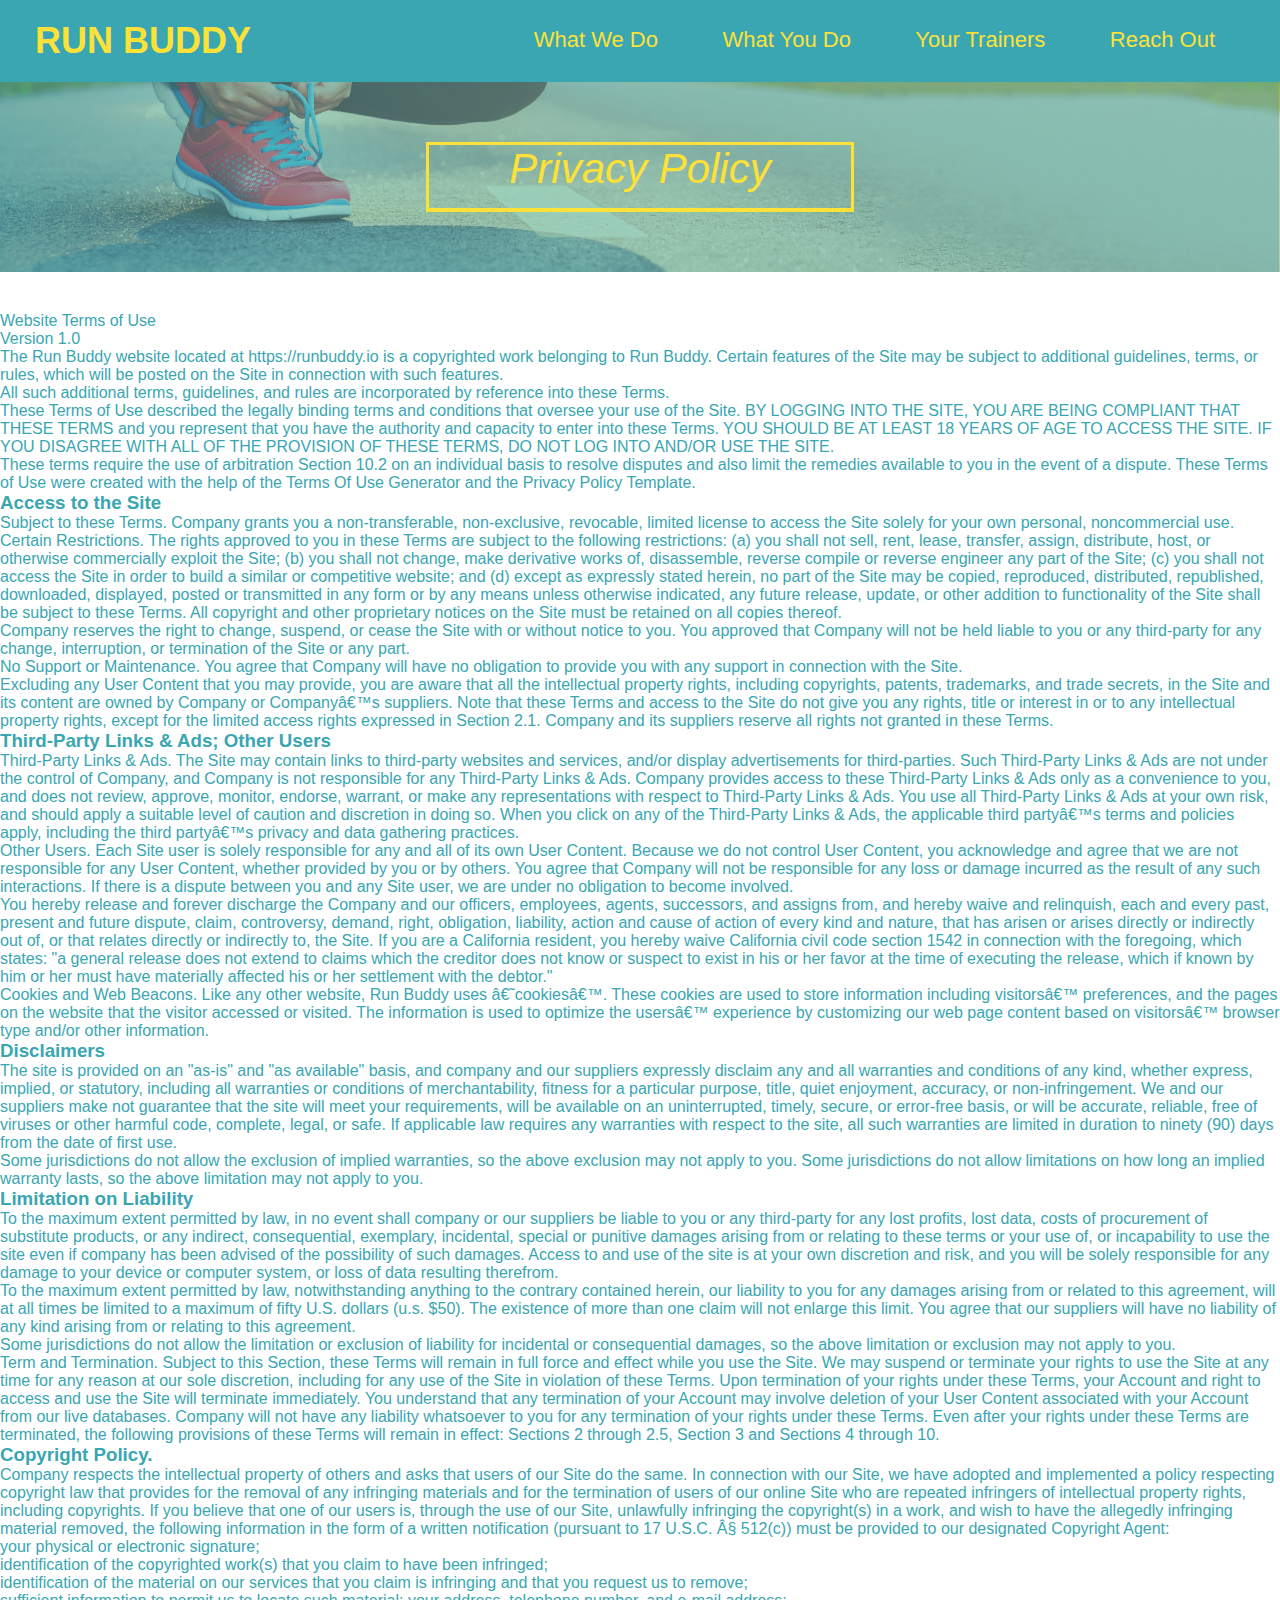
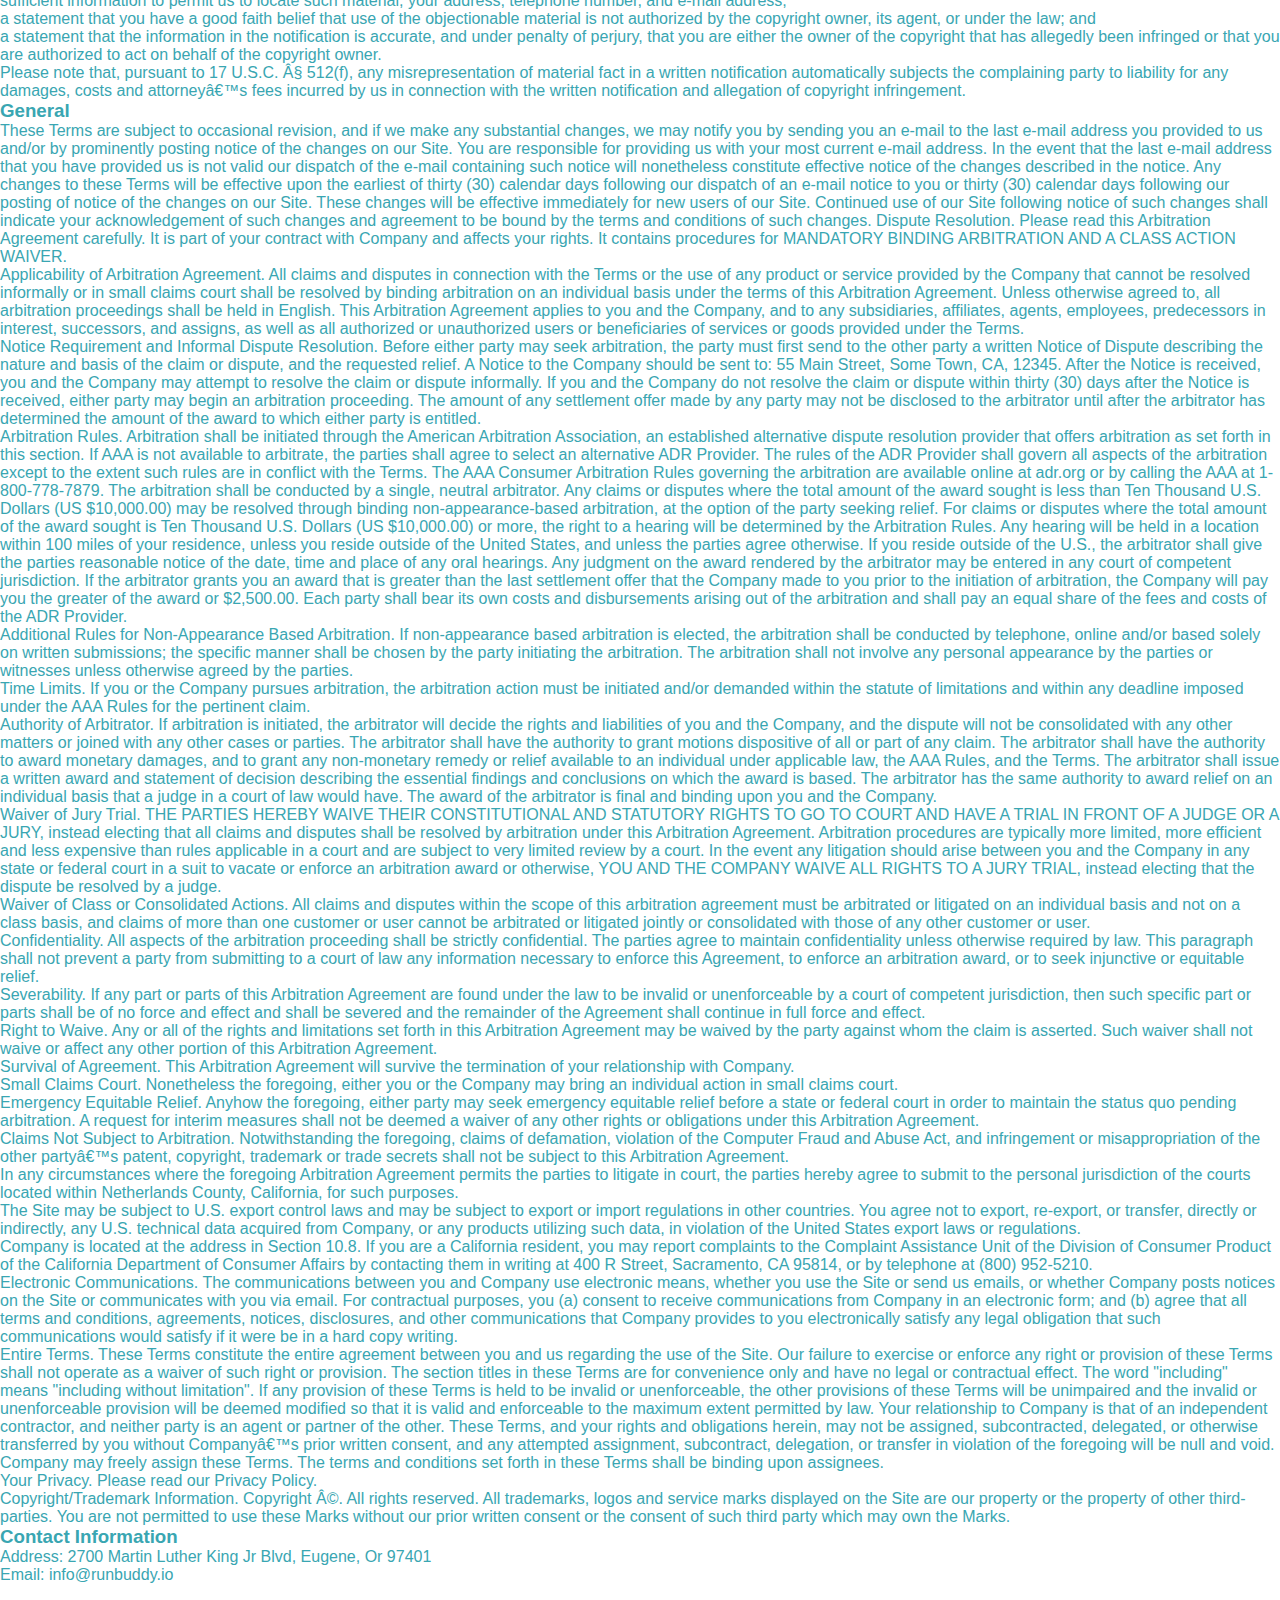
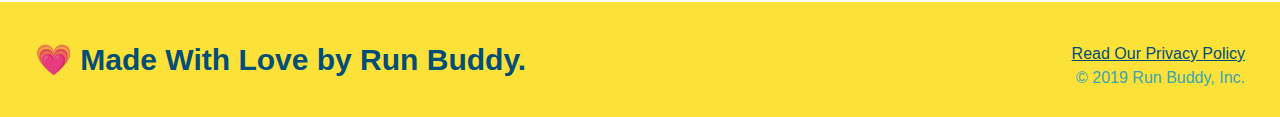
==== commit 6ae78592: "add color style to title" ====
--- a/privacy-policy.html
+++ b/privacy-policy.html
@@ -39,7 +39,7 @@
     </h2>
 </section>
 
-<artle>
+<artle class="secondary-content">
     <p>
         Website Terms of Use
       </p>
--- a/assets/css/secondary-style.css
+++ b/assets/css/secondary-style.css
@@ -4,7 +4,7 @@
     text-align: center;
     margin-bottom: 40px;
 }
-
+/* Title Style */
 .page-title {
     color: #fce138;
     display: inline-block;
@@ -15,8 +15,15 @@
     padding-right: 80px;
     padding-bottom: 15px;
     padding-left: 80px;
-    
 }
-
-
-
+/* Title Font */
+.page-title {
+    font-weight: normal;
+    font-size: 42px;
+    font-style: italic;
+}
+/* Content Style */
+.secondary-content {
+    width: 80%;
+    margin: 0 30px 30px 0;
+}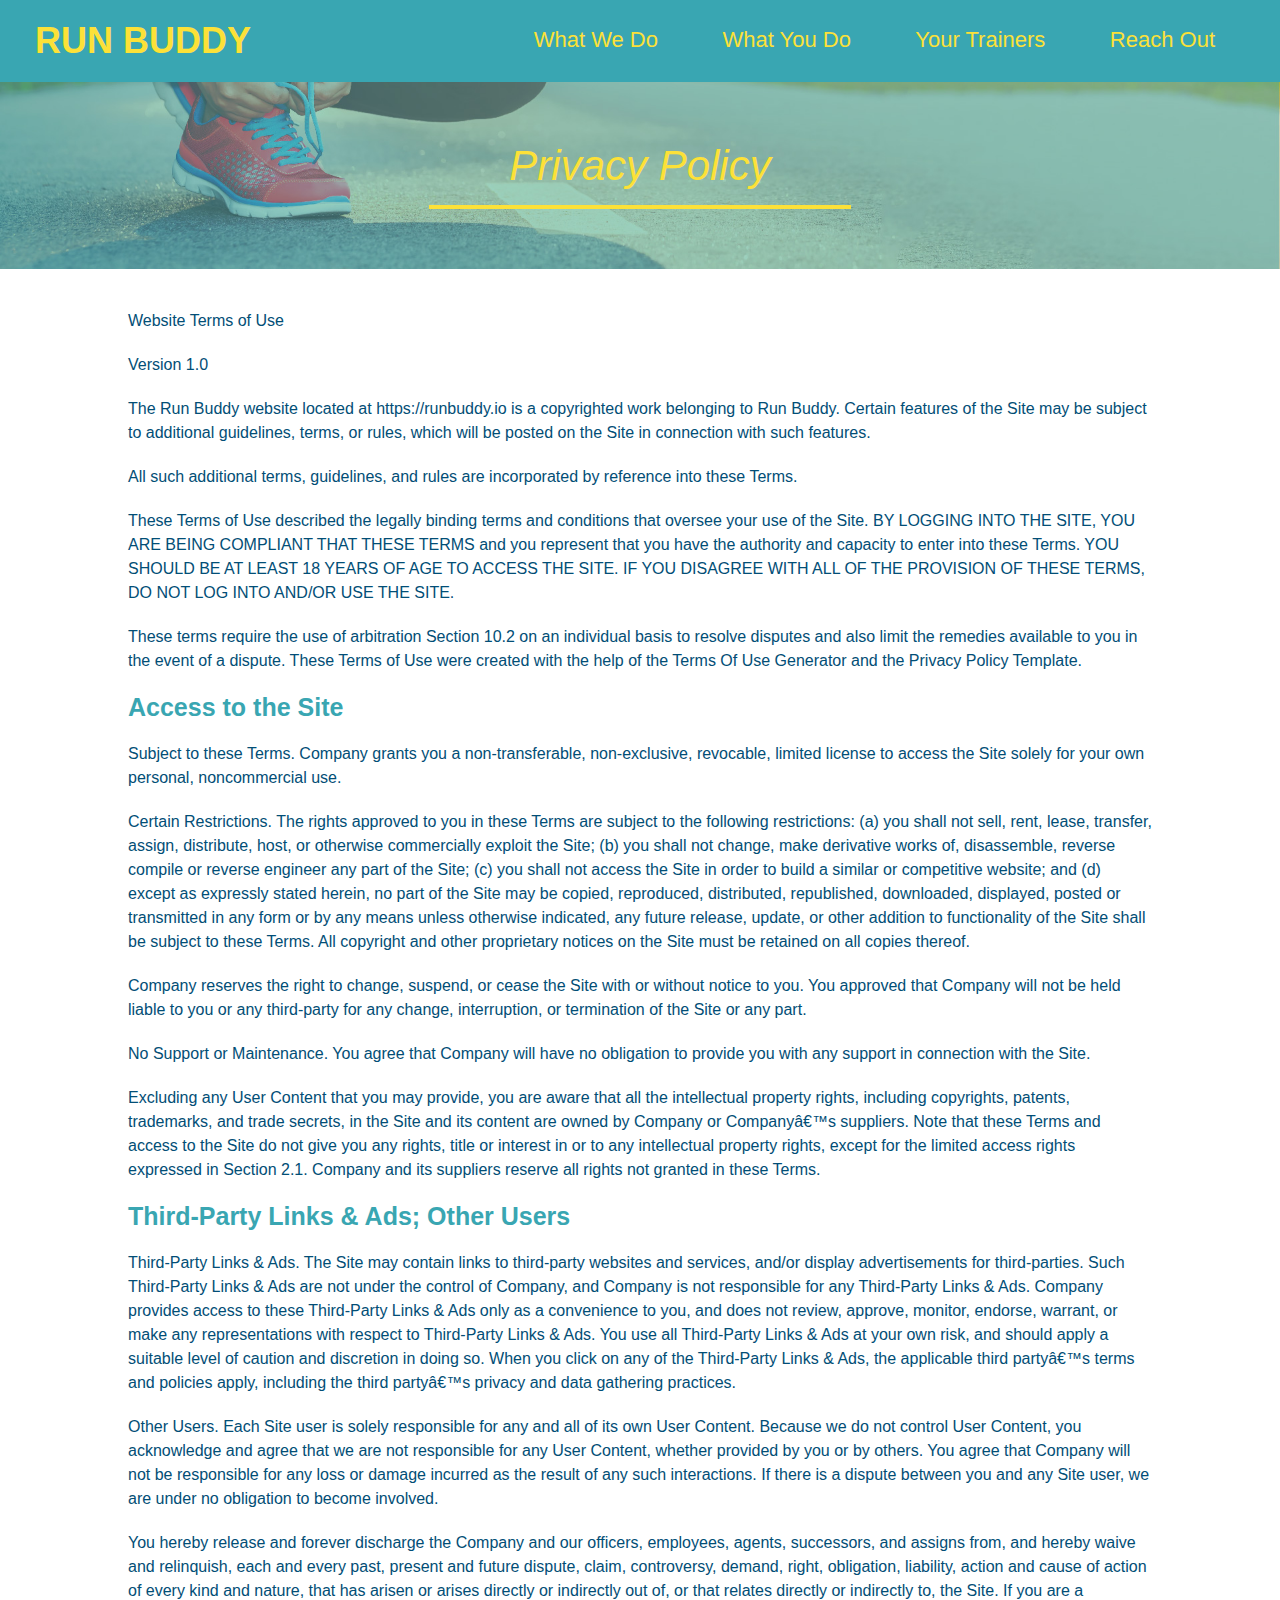
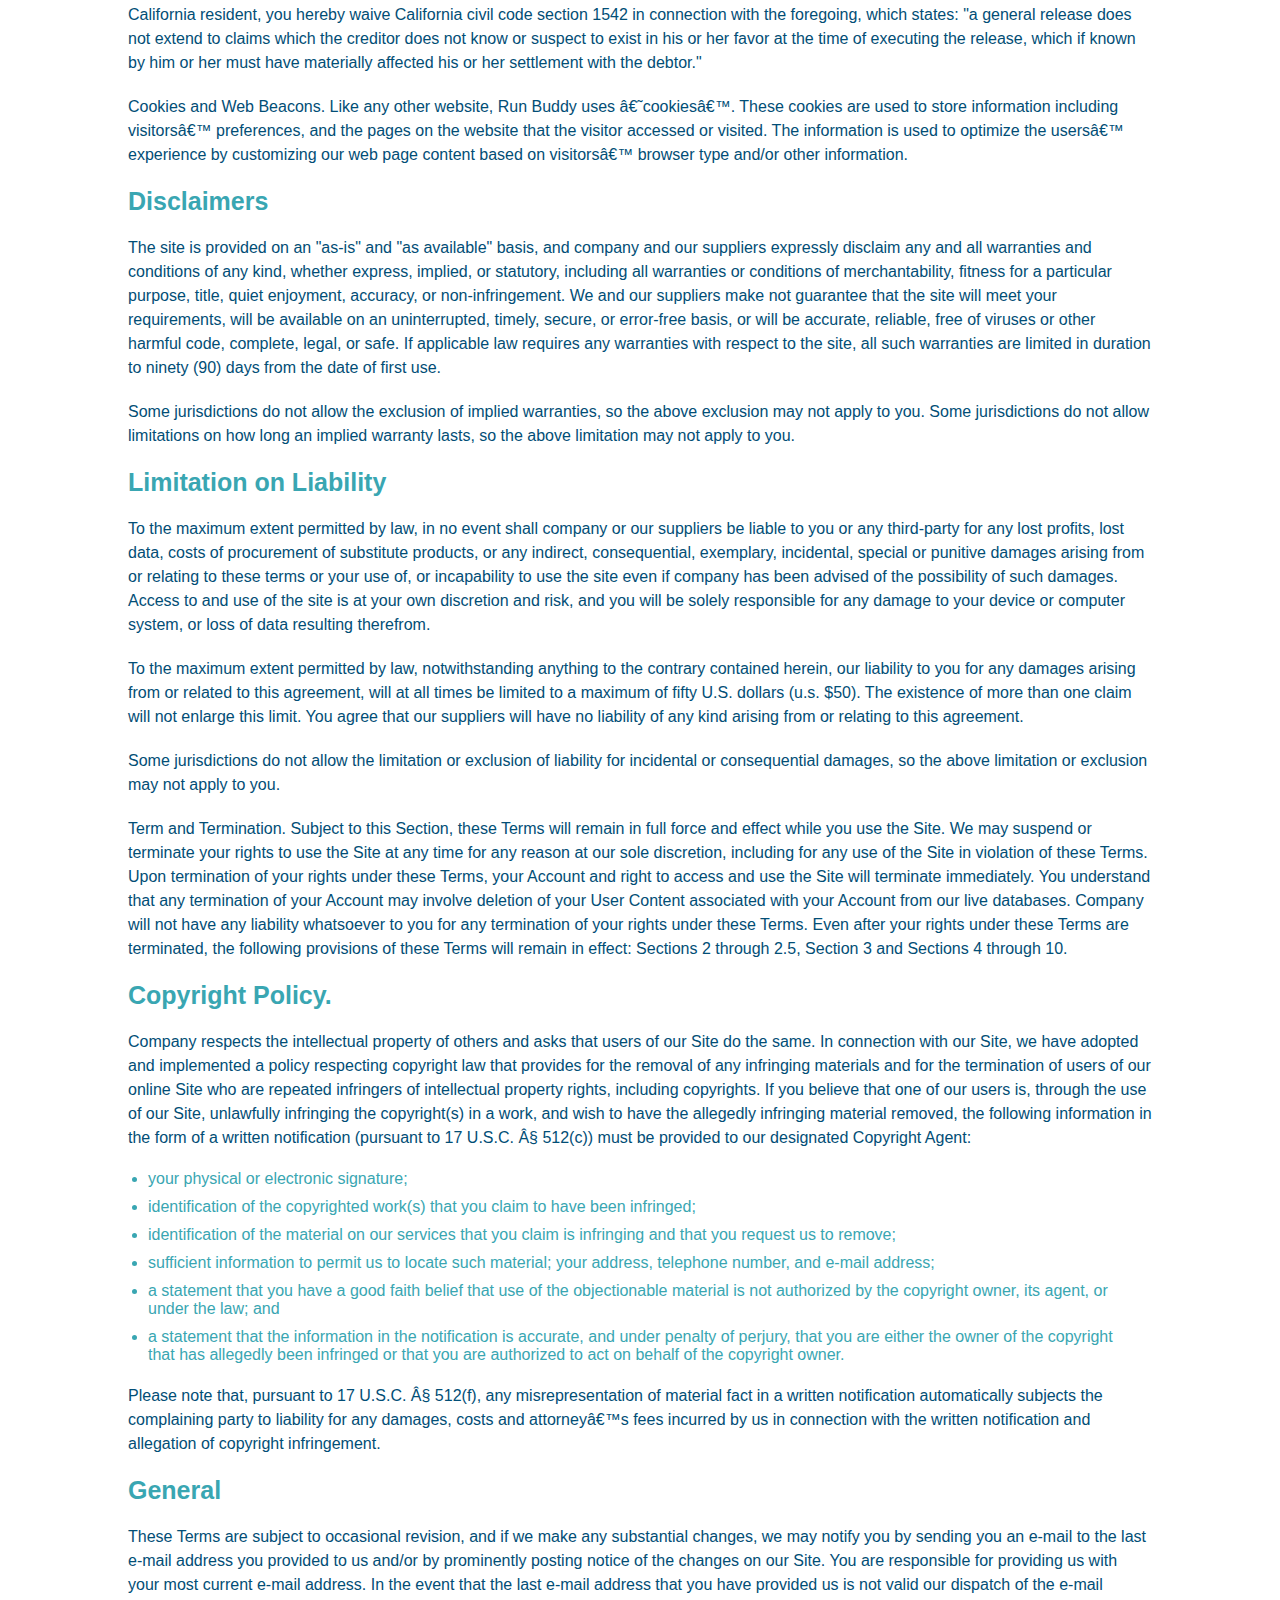
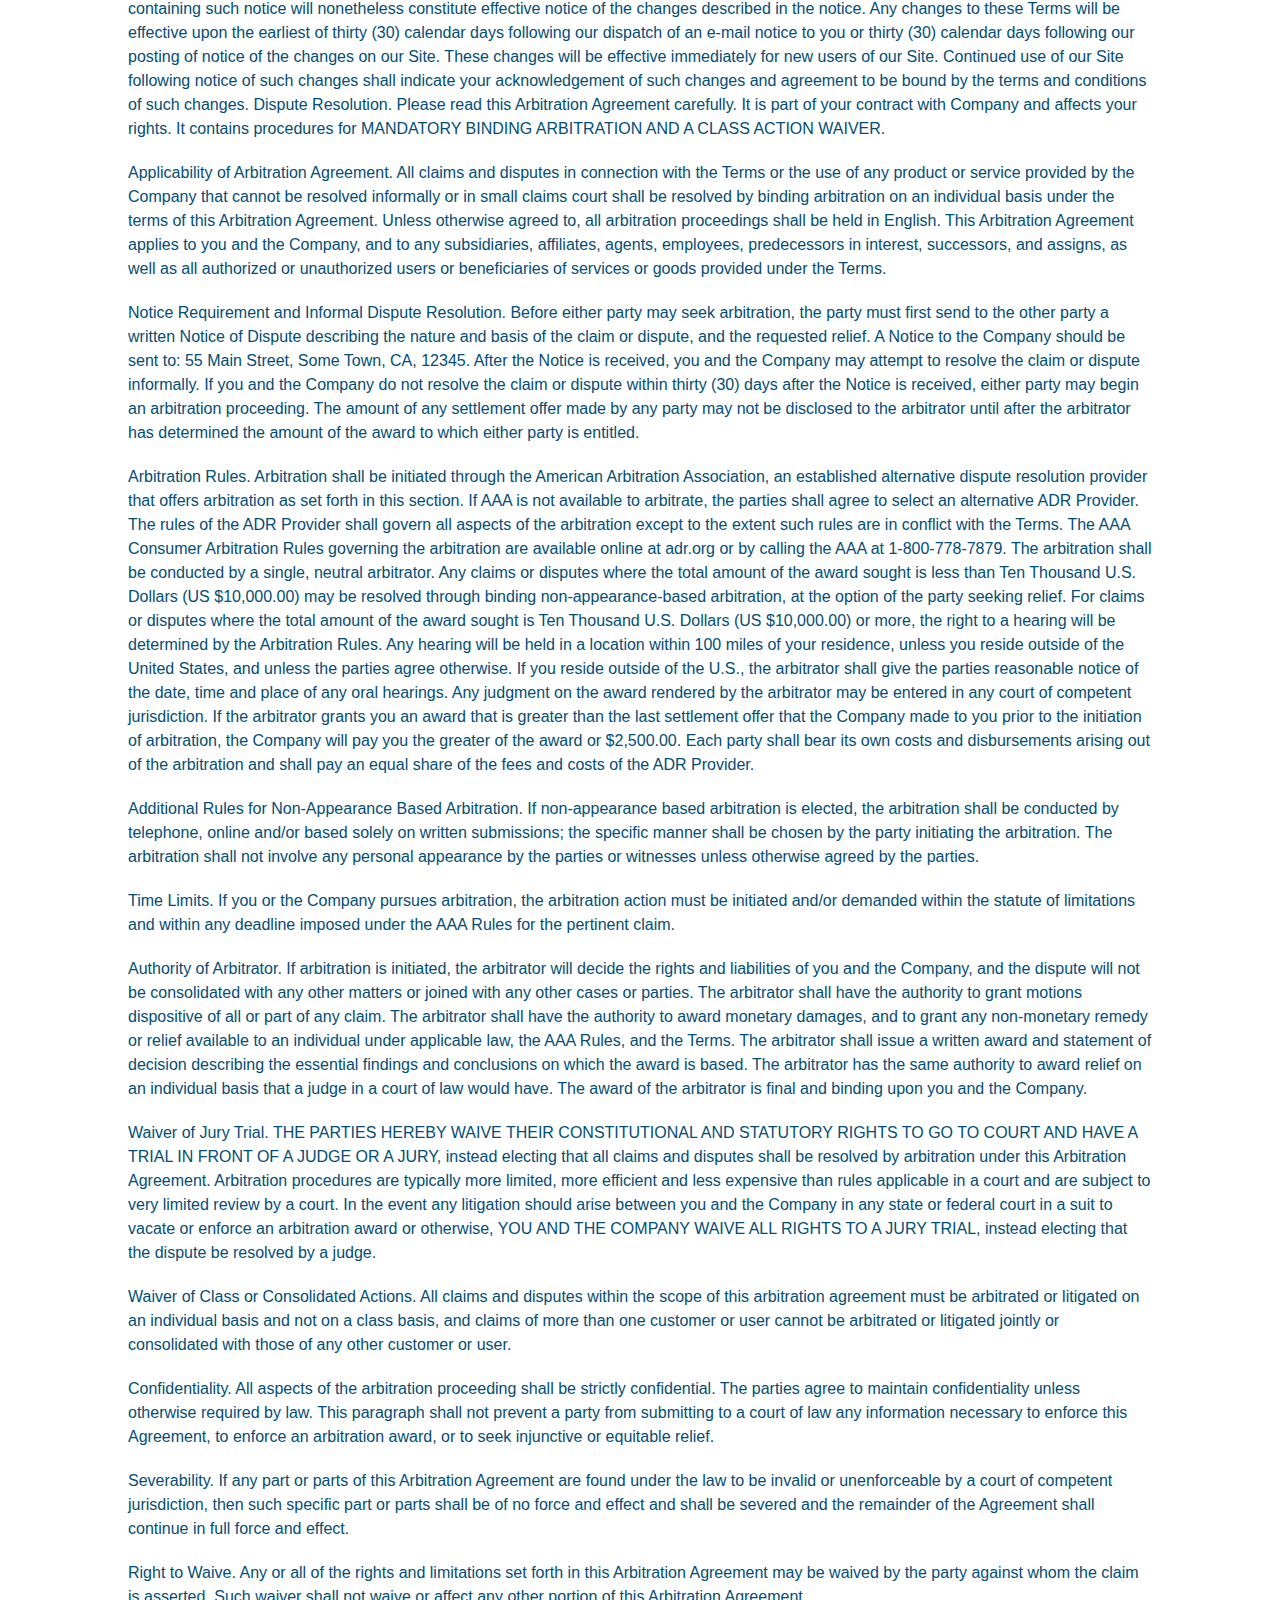
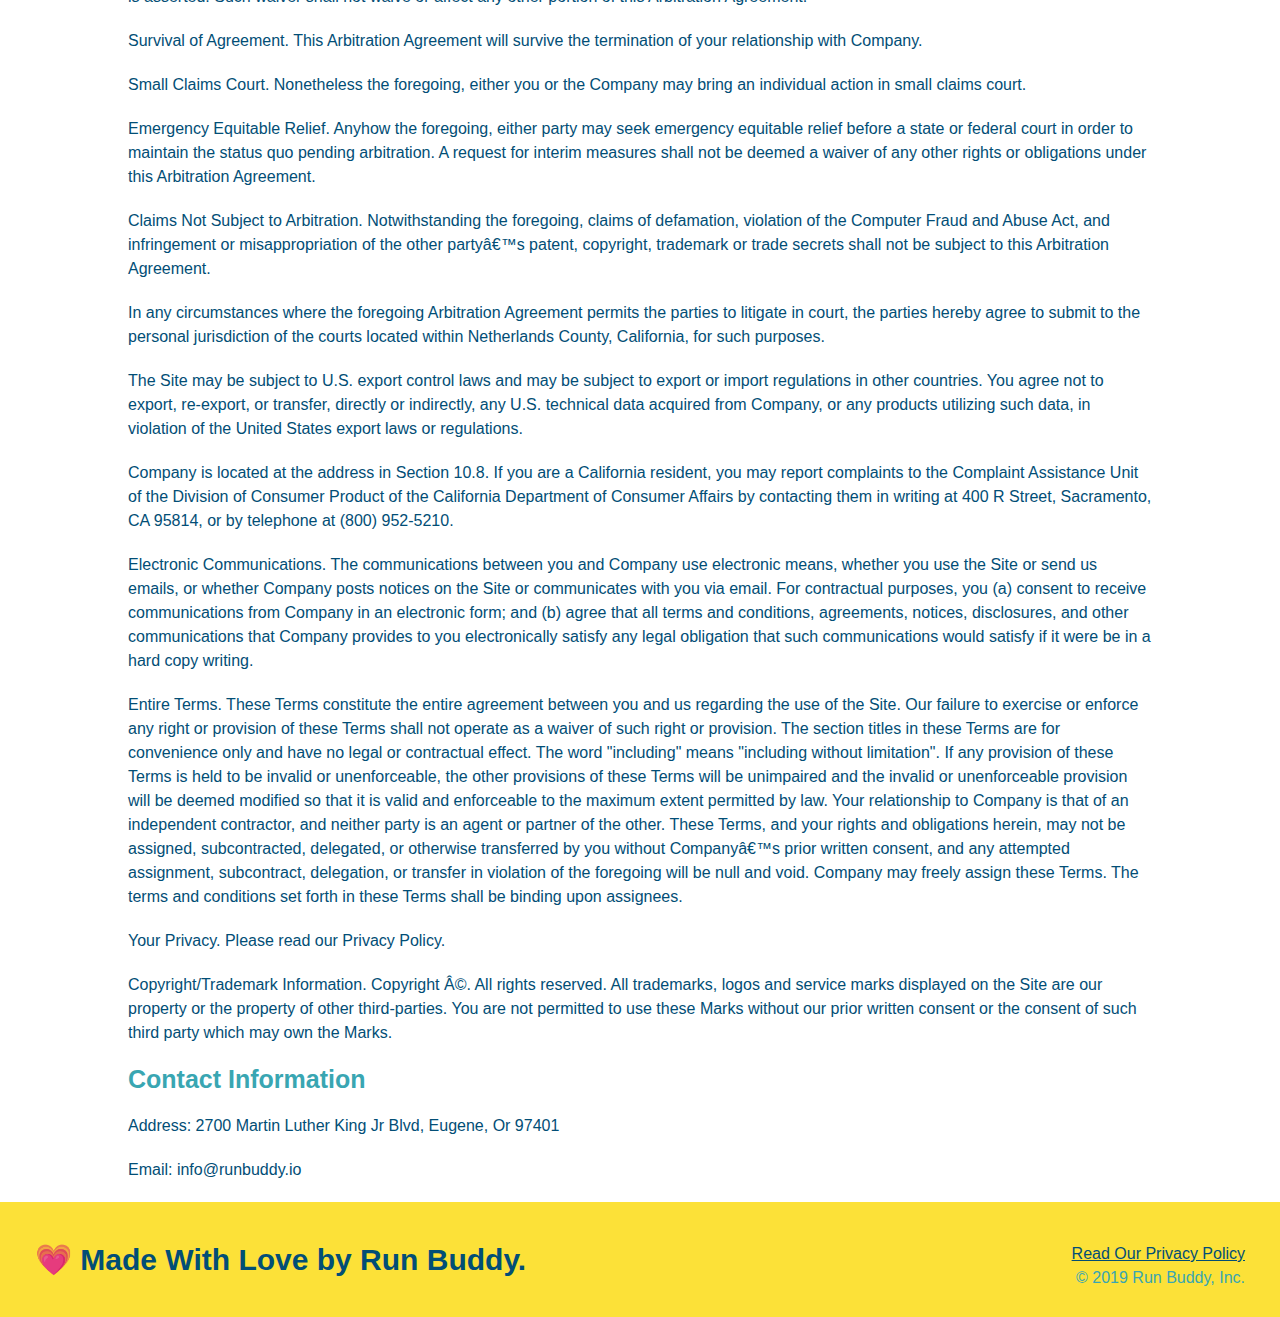
==== commit 6797bd99: "completed privacy" ====
--- a/privacy-policy.html
+++ b/privacy-policy.html
@@ -2,8 +2,6 @@
 <html lang="en">
 <head>
     <meta charset="UTF-8" />
-    <meta http-equiv="X-UA-Compatible" content="IE=edge">
-    <meta name="viewport" content="width=device-width, initial-scale=1.0">
     <link rel="stylesheet" href="./assets/css/style.css" />
     <link rel="stylesheet" href="./assets/css/secondary-style.css" />
     <title>Privacy Policy - Run Buddy</title>
@@ -39,7 +37,7 @@
     </h2>
 </section>
 
-<artle class="secondary-content">
+<article class="secondary-content">
     <p>
         Website Terms of Use
       </p>
@@ -458,7 +456,7 @@
       <p>
         Email: info@runbuddy.io
       </p>
-</artle>
+    </article>
 <!--footer-->
 <footer>
     <div>
--- a/assets/css/secondary-style.css
+++ b/assets/css/secondary-style.css
@@ -8,9 +8,7 @@
 .page-title {
     color: #fce138;
     display: inline-block;
-    border-bottom: 4px;
-    border-style: solid;
-    border-color: #fce138;
+    border-bottom: 4px solid #fce138;
     padding-top: 0;
     padding-right: 80px;
     padding-bottom: 15px;
@@ -25,5 +23,26 @@
 /* Content Style */
 .secondary-content {
     width: 80%;
-    margin: 0 30px 30px 0;
+    margin: 0 auto;
+}
+/* Content Color/Spec */
+.secondary-content p {
+    color: #024e76;
+    font-size: 16px;
+    line-height: 1.5;
+    margin: 20px 0 20px 0;
+}
+/* Content Title Color */
+.secondary-content h3 {
+    font-size: 25px;
+    margin: 20px 0 20px 0;
+}
+/* List style */
+.secondary-content ul {
+    margin: 15px 20px 15px 20px;
+}
+
+.secondary-content li {
+    color:#39a6b2;
+    margin: 10px 0 10px 0;
 }